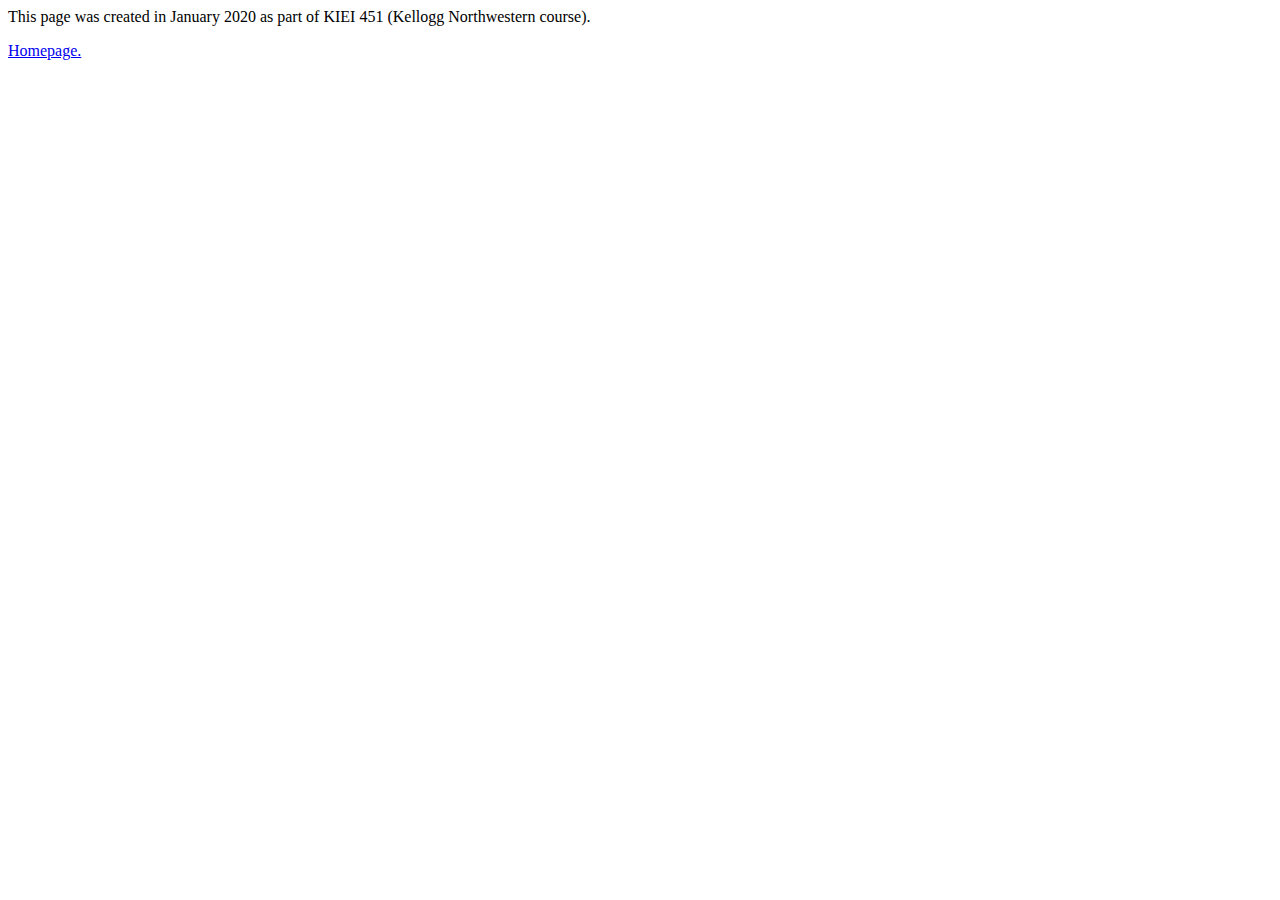
==== about.html @ 93f96ce9 "Made our webpage a website" ====
<html lang="en">
<head>
    <meta charset="UTF-8">
    <meta name="viewport" content="width=device-width, initial-scale=1.0">
    <meta http-equiv="X-UA-Compatible" content="ie=edge">
    <title>About Page</title>
</head>
<body>
    <p>
    This page was created in January 2020 as part of KIEI 451 (Kellogg Northwestern course).
    </p>
    
    <p>
    <a href="index.html">Homepage.</a>
    </p>
</body>
</html>
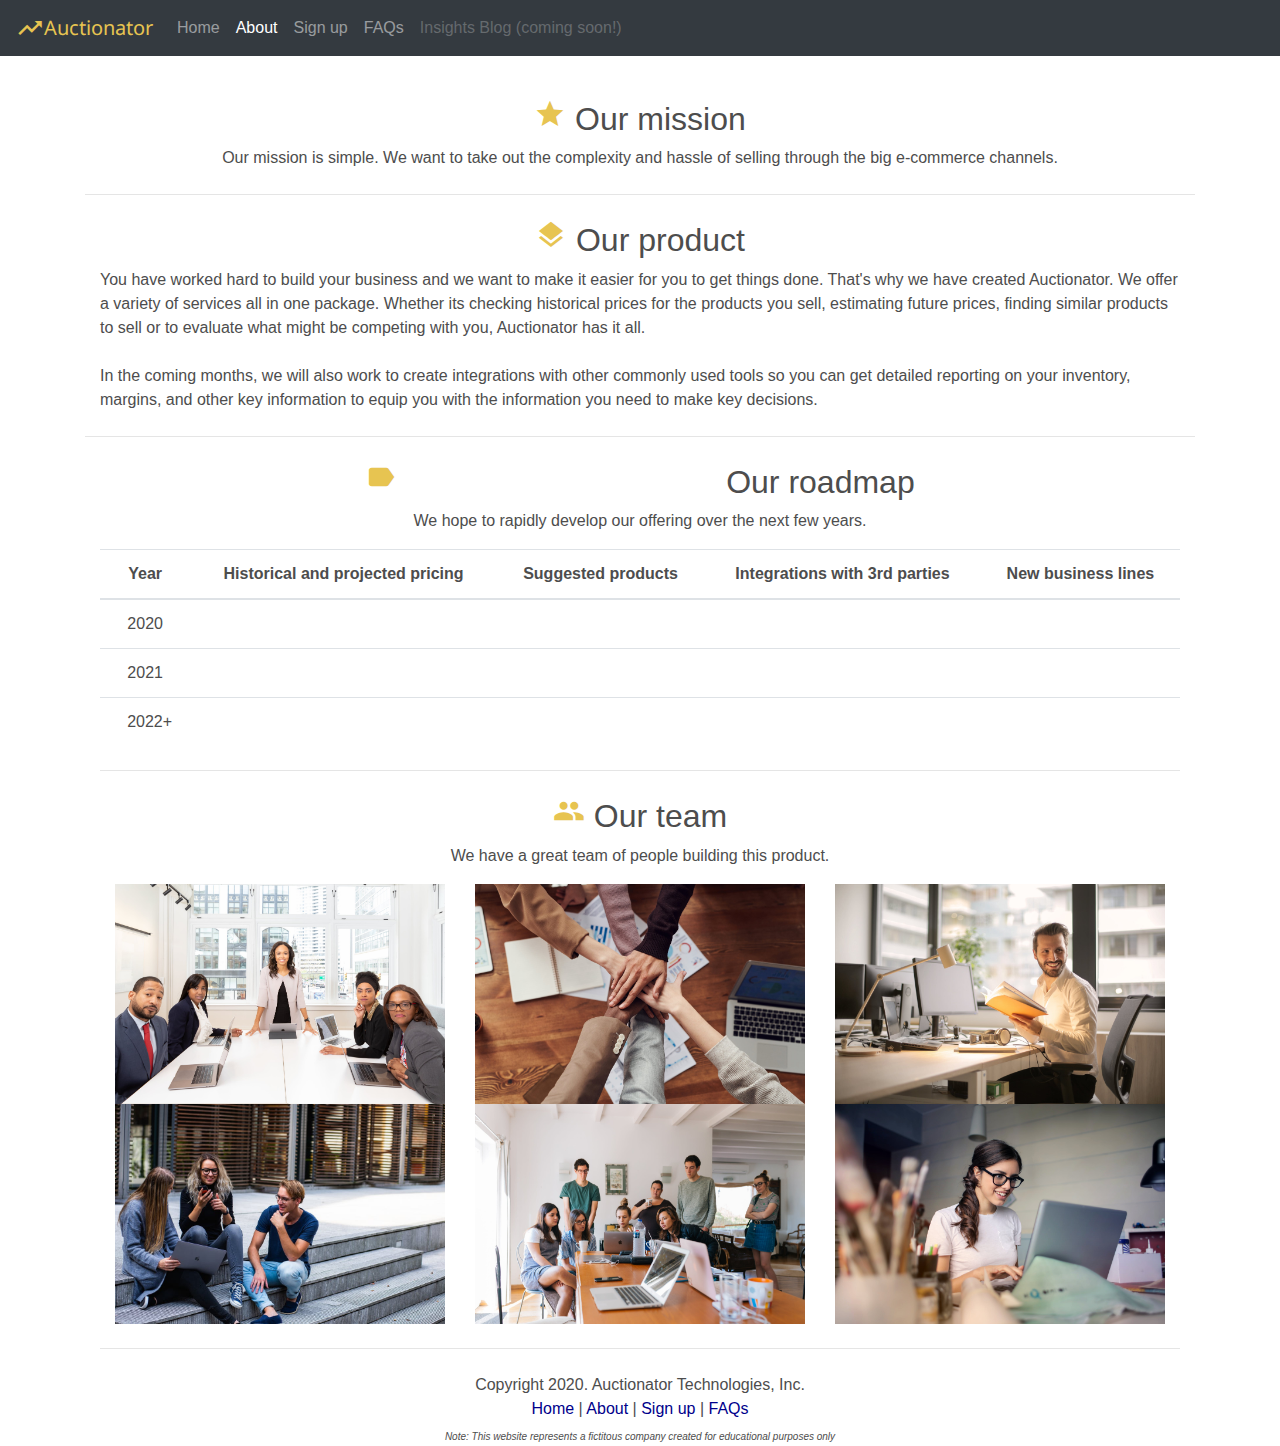
==== commit 9ab617fd: "Replaced previous files with Project 1" ====
--- a/about.html
+++ b/about.html
@@ -1,17 +1,217 @@
+<!doctype html>
 <html lang="en">
-<head>
-    <meta charset="UTF-8">
-    <meta name="viewport" content="width=device-width, initial-scale=1.0">
-    <meta http-equiv="X-UA-Compatible" content="ie=edge">
-    <title>About Page</title>
-</head>
-<body>
-    <p>
-    This page was created in January 2020 as part of KIEI 451 (Kellogg Northwestern course).
-    </p>
-    
-    <p>
-    <a href="index.html">Homepage.</a>
-    </p>
-</body>
+  <head>
+    <!-- Required meta tags -->
+    <meta charset="utf-8">
+    <meta name="viewport" content="width=device-width, initial-scale=1, shrink-to-fit=no">
+
+    <!-- Google Fonts -->
+    <link href="https://fonts.googleapis.com/css?family=Noto+Sans&display=swap" rel="stylesheet">
+    
+    <!-- Font Awesome -->
+    <link rel="stylesheet" href="https://use.fontawesome.com/releases/v5.6.3/css/all.css" integrity="sha384-UHRtZLI+pbxtHCWp1t77Bi1L4ZtiqrqD80Kn4Z8NTSRyMA2Fd33n5dQ8lWUE00s/" crossorigin="anonymous">
+
+    <!-- Material (Google) Icons -->
+    <link href="https://fonts.googleapis.com/icon?family=Material+Icons" rel="stylesheet">
+    
+    <!-- Bootstrap CSS -->
+    <link rel="stylesheet" href="https://stackpath.bootstrapcdn.com/bootstrap/4.4.1/css/bootstrap.min.css" integrity="sha384-Vkoo8x4CGsO3+Hhxv8T/Q5PaXtkKtu6ug5TOeNV6gBiFeWPGFN9MuhOf23Q9Ifjh" crossorigin="anonymous">
+    
+    <!-- Your own CSS -->
+    <link rel="stylesheet" href="styles.css">
+
+    <title>About us - Auctionator</title>
+  </head>
+  <body>
+    <!-- Navbar -->
+    <!-- https://getbootstrap.com/docs/4.4/components/navbar -->
+    <!-- I'm using the stock Bootstrap "navbar-dark" color scheme --> 
+    <nav class="navbar navbar-expand-lg navbar-dark bg-dark">
+      <i class="material-icons">trending_up</i>
+      <a class="navbar-brand" href="#">Auctionator</a>
+      <button class="navbar-toggler" type="button" data-toggle="collapse" data-target="#navbarNav" aria-controls="navbarNav" aria-expanded="false" aria-label="Toggle navigation">
+        <span class="navbar-toggler-icon"></span>
+      </button>
+      <div class="collapse navbar-collapse" id="navbarNav">
+        <ul class="navbar-nav">
+          <li class="nav-item">
+            <a class="nav-link" href="index.html">Home <span class="sr-only">(current)</span></a>
+          </li>
+          <li class="nav-item active">
+            <a class="nav-link" href="about.html">About</a>
+          </li>
+          <li class="nav-item">
+            <a class="nav-link" href="signup.html">Sign up</a>
+          </li>
+          <li class="nav-item">
+            <a class="nav-link" href="faq.html">FAQs</a>
+          </li>
+          <li class="nav-item">
+            <a class="nav-link disabled" href="#" tabindex="-1" aria-disabled="true">Insights Blog (coming soon!)</a>
+          </li>
+        </ul>
+      </div>
+    </nav>  
+    
+
+    <!-- Spacer -->
+    <div class="spacer_1"></div>
+
+    <!-- Mission statement -->
+    <div class="container">
+      <div class="text_centered">
+        <h1>
+          <i class="material-icons lg">grade</i>
+          Our mission
+        </h1>
+      <div class="text_centered">
+        <p>
+          Our mission is simple. We want to take out the complexity and hassle of selling through the big e-commerce channels.
+        </p>
+      </div>
+    </div>
+  
+    <!-- Spacer -->
+    <hr class="my-4">
+
+    <!-- Product info -->
+    <div class="container">
+      <div class="text_centered">
+        <h1>
+          <i class="material-icons lg">layers </i>
+          Our product
+        </h1>
+      </div>
+      <div class="text_left">
+        <p>
+          You have worked hard to build your business and we want to make it easier for you to get things done. That's why we have created
+          Auctionator. We offer a variety of services all in one package. Whether its checking historical prices for the products you sell,
+          estimating future prices, finding similar products to sell or to evaluate what might be competing with you, Auctionator has it all.
+          <br/>
+          <br/>
+          In the coming months, we will also work to create integrations with other commonly used tools so you can get detailed reporting on your
+          inventory, margins, and other key information to equip you with the information you need to make key decisions.
+        </p>
+      </div>
+    </div>
+    
+    <!-- Spacer -->
+    <hr class="my-4">
+
+    <!-- Product roadmap -->
+    <div class="container">
+      <div class="text_centered">
+        <h1>
+          <i class="material-icons lg">label_important</i>
+          Our roadmap
+        </h1>
+      <div class="text_centered">
+        <p>
+          We hope to rapidly develop our offering over the next few years.
+        </p>
+      </div>
+      <table class="table">
+        <thead>
+          <tr>
+            <th scope="col">Year</th>
+            <th scope="col">Historical and projected pricing</th>
+            <th scope="col">Suggested products </th>
+            <th scope="col">Integrations with 3rd parties</th>
+            <th scope="col">New business lines</th>
+          </tr>
+        </thead>
+        <tbody>
+          <tr>
+            <td>2020</td>
+            <td><i class="text-success fas fa-check-circle"></i></td>
+            <td><i class="text-success fas fa-check-circle"></i></td>
+            <td><i class="text-danger fas fa-minus-circle"></i></td>
+            <td><i class="text-danger fas fa-minus-circle"></i></td>
+          </tr>
+          <tr>
+            <td>2021</td>
+            <td><i class="text-success fas fa-check-circle"></i></td>
+            <td><i class="text-success fas fa-check-circle"></i></td>
+            <td><i class="text-success fas fa-check-circle"></i></td>
+            <td><i class="text-danger fas fa-minus-circle"></i></td>
+          </tr>
+          <tr>
+            <td>&nbsp;&nbsp;2022+</td>
+            <td><i class="text-success fas fa-check-circle"></i></td>
+            <td><i class="text-success fas fa-check-circle"></i></td>
+            <td><i class="text-success fas fa-check-circle"></i></td>
+            <td><i class="text-success fas fa-check-circle"></i></td>
+          </tr>
+        </tbody>
+      </table>
+    </div>
+    
+    <!-- Spacer -->
+    <hr class="my-4">
+
+    <!-- Team photos -->
+      <div class="container">
+        <div class="text_centered">
+          <h1>
+            <i class="material-icons lg">people</i>
+            Our team
+          </h1> 
+        </div>
+        <div class="text_centered">
+          <p>
+            We have a great team of people building this product.
+          </p>
+        </div>
+        <!-- Row 1: Photos -->
+        <div class="row">
+          <div class="col-md-4">
+            <img src="Team1.jpeg" class="img-fluid_md">
+          </div>
+          <div class="col-md-4">
+            <img src="Team2.jpeg" class="img-fluid_md">
+          </div>
+          <div class="col-md-4">
+            <img src="Team3.jpeg" class="img-fluid_md">
+          </div>
+        </div>
+        <!-- Row 2: Photos -->
+        <div class="row">
+          <div class="col-md-4">
+            <img src="Team4.jpeg" class="img-fluid_md">
+          </div>
+          <div class="col-md-4">
+            <img src="Team5.jpeg" class="img-fluid_md">
+          </div>
+          <div class="col-md-4">
+            <img src="Team6.jpeg" class="img-fluid_md">
+          </div>
+        </div>
+      </div> 
+
+      <!-- Spacer -->
+      <hr class="my-4">
+      
+    <!-- Bottom part -->
+    <div class="text_centered">
+      Copyright 2020. Auctionator Technologies, Inc.
+      <br />
+      <a href="index.html">Home</a>
+      |
+      <a href="about.html">About</a>
+      |
+      <a href="signup.html">Sign up</a>
+      |
+      <a href="faq.html">FAQs</a>
+    </div>
+    <div class="text_disclaimer">
+      Note: This website represents a fictitous company created for educational purposes only
+    </div>
+
+
+    <!-- Optional JavaScript -->
+    <!-- jQuery first, then Popper.js, then Bootstrap JS -->
+    <script src="https://code.jquery.com/jquery-3.4.1.slim.min.js" integrity="sha384-J6qa4849blE2+poT4WnyKhv5vZF5SrPo0iEjwBvKU7imGFAV0wwj1yYfoRSJoZ+n" crossorigin="anonymous"></script>
+    <script src="https://cdn.jsdelivr.net/npm/popper.js@1.16.0/dist/umd/popper.min.js" integrity="sha384-Q6E9RHvbIyZFJoft+2mJbHaEWldlvI9IOYy5n3zV9zzTtmI3UksdQRVvoxMfooAo" crossorigin="anonymous"></script>
+    <script src="https://stackpath.bootstrapcdn.com/bootstrap/4.4.1/js/bootstrap.min.js" integrity="sha384-wfSDF2E50Y2D1uUdj0O3uMBJnjuUD4Ih7YwaYd1iqfktj0Uod8GCExl3Og8ifwB6" crossorigin="anonymous"></script>
+  </body>
 </html>--- a/styles.css
+++ b/styles.css
@@ -0,0 +1,138 @@
+/* STYLES FOR KIEI 451 PROJECT #1, FOUND ON adpetras.github.io ON JANUARY 29, 2020 */
+
+
+
+/* 1. FORMATTING OF KEY HTML ELEMENTS */
+
+/* 1.0 General body formatting */
+
+.body {
+    font-family: 'Noto-Sans', sans-serif;
+    color: #4d4d4d;
+}
+
+/* 1.1 Header formatting */
+
+.container h1 {
+    font-size: 32px;
+    margin-bottom: 8px;
+    color: #4d4d4d;
+}
+
+.container h2 {
+    font-style: italic;
+    font-size: 24px;
+    color: #4d4d4d;
+}
+
+.container h3 {
+    font-size: 20px;
+    margin-bottom: 28px; 
+    color: #4d4d4d;  
+}
+
+.container h4 {
+    font-size: 20px;
+    margin-top: 20px;
+    margin-bottom: 10px; 
+    color: #4d4d4d;  
+}
+
+/* 1.2 Text formatting classes */
+
+/* Left aligned text */
+.text_left {
+    text-align: left;
+    margin-bottom: 8px;
+    color: #4d4d4d;  
+}
+
+/* Center aligned text */
+.text_centered {
+    text-align: center;
+    margin-bottom: 8px;
+    color: #4d4d4d;  
+}
+
+/* Smaller text for disclaimer at bottom of pages */
+.text_disclaimer {
+    text-align: center;
+    font-size: 10px;
+    font-style: italic;
+    margin-bottom: 2px;
+    color: #4d4d4d;  
+}
+
+/* List formatting */
+
+.list {
+    font-size: 24px;
+    color: #4d4d4d;  
+}
+
+/* 1.3 Custom spacers */
+
+.spacer_1 {
+    margin-top: 42px;
+}
+
+/* 1.4 Hyperlink formatting */
+
+a {
+    color: darkblue;
+  }
+
+
+
+/* 2. FORMATTING OF GOOGLE ICONS */
+
+.material-icons { 
+    font-size: 28px;
+    color: #e7c451;
+}
+
+.material-icons.lg { 
+    font-size: 32px;
+    color: #e7c451;
+}
+
+
+
+/* 3. FORMATTING BOOTSTRAP ELEMENTS */
+
+/* 3.0 Navbar */
+.navbar-dark .navbar-brand {
+    font-family: 'Noto Sans', sans-serif;
+    color: #e7c451; 
+}
+
+/* 3.1 Jumbotron */
+
+.jumbotron {
+    /* Background */
+    background-image: url(data.jpg);
+    background-attachment: fixed;
+    /* Fonts */
+    color: white;
+}
+
+/* 3.2 Images in bootstrap containers */
+
+.img-fluid_sm {
+    display: block;
+    margin: auto;
+    max-width: 50%;
+  }
+
+  .img-fluid_md {
+    display: block;
+    margin: auto;
+    max-width: 100%;
+  }
+
+  /* Bootstrap table format */
+
+  .table {
+    text-align: center;
+    color: #4d4d4d;
+  }